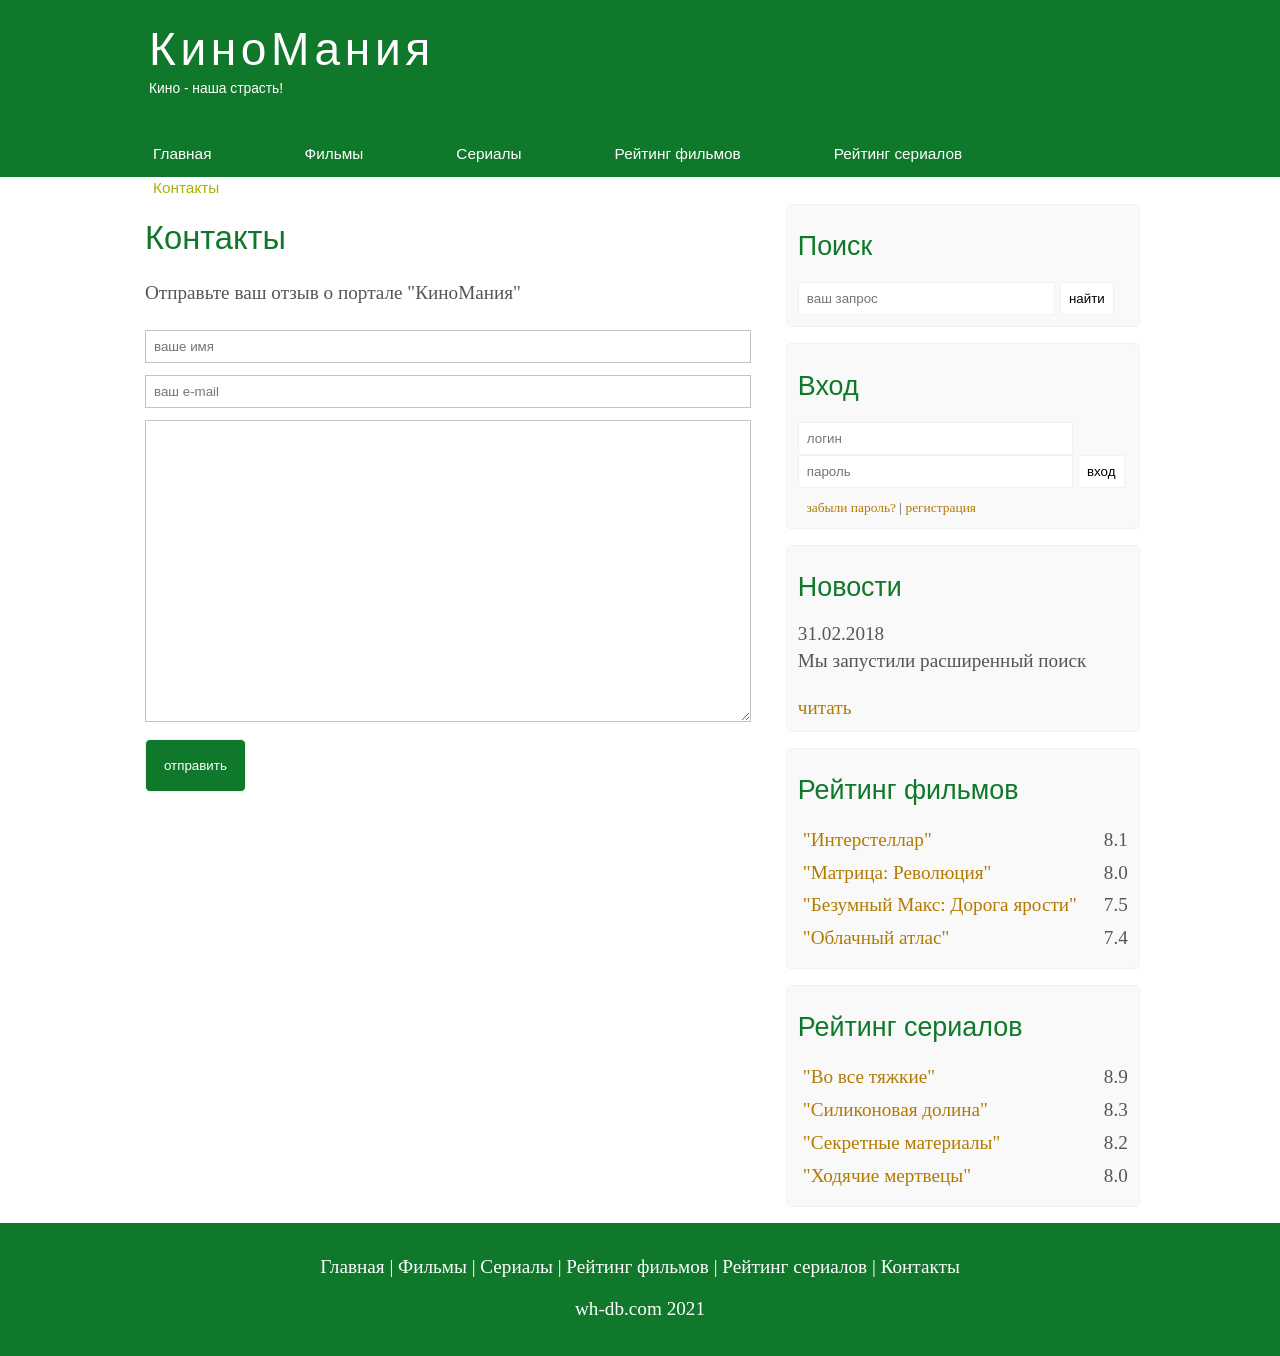
==== contacts.html @ 7883d6d8 "Add files via upload Макет сайта "КиноМания" на HTML/CSS" ====
<!DOCTYPE html>
<html lang="ru">
<head>
	<meta charset="UTF-8">
	<meta name="viewport" content="width=device-width, initial-scale=1.0">
	<title>Контакты</title>
	<meta name="description" content="КиноМания - это портал о кино"/>
	<meta name="keywords" content="фильмы, фильмы онлайн, hd"/>
	<link rel="stylesheet" href="assets/css/style.css">
	<link rel="shortcut icon" href="assets/img/icon.png" type="image/png">
</head>
<body>
	
	<div class="main">

		<div class="header">
			<div class="logo">
				<div class="logo_text">
					<h1><a href="/">КиноМания</a></h1>
					<h2>Кино - наша страсть!</h2>
				</div>
			</div>
			<div class="menubar">
				
				<ul class="menu">
					<li><a href="index.html">Главная</a></li>
					<li><a href="films.html">Фильмы</a></li>
					<li><a href="series.html">Сериалы</a></li>
					<li><a href="films_rating.html">Рейтинг фильмов</a></li>
					<li><a href="series_rating.html">Рейтинг сериалов</a></li>
					<li class="selected"><a href="contacts.html">Контакты</a></li>
				</ul>

			</div>

		</div>

		<div class="site_content">
			
			<div class="sidebar_container">

				<div class="sidebar">	
					<h2>Поиск</h2>
					<form method="post" action="#" id="search_form">
						<input type="search" name="search_field" placeholder="ваш запрос"/>
						<input type="submit" class="btn" value="найти"/>
					</form>
				</div>

				<div class="sidebar">
					<h2>Вход</h2>
					<form method="post" action="#" id="login">
						<input type="text" name="login_field" placeholder="логин"/>
						<input type="password" name="password_field" placeholder="пароль"/>
						<input type="submit" class="btn" value="вход"/>
						<div class="lables_passreg_text">
							<span><a href="#">забыли пароль?</a></span> | <span><a href="#">регистрация</a></span> 
						</div>
					</form>
				</div>

				<div class="sidebar">
					<h2>Новости</h2>
					<span>31.02.2018</span>
					<p>Мы запустили расширенный поиск</p>
					<a href="#">читать</a>
				</div>

				<div class="sidebar">
					<h2>Рейтинг фильмов</h2>
					<ul>
						<li><a href="show_inter.html">"Интерстеллар"</a><span class="rating_sidebar">8.1</span></li>
						<li><a href="show_matrix.html">"Матрица: Революция"</a><span class="rating_sidebar">8.0</span></li>
						<li><a href="show_max.html">"Безумный Макс: Дорога ярости"</a><span class="rating_sidebar">7.5</span></li>
						<li><a href="show_cloud.html">"Облачный атлас"</a><span class="rating_sidebar">7.4</span></li>
					</ul>
				</div>

				<div class="sidebar">
					<h2>Рейтинг сериалов</h2>
					<ul>
						<li><a href="show_breakingbad.html">"Во все тяжкие"</a><span class="rating_sidebar">8.9</span></li>
						<li><a href="show_silicon.html">"Силиконовая долина"</a><span class="rating_sidebar">8.3</span></li>
						<li><a href="show_xfiles.html">"Секретные материалы"</a><span class="rating_sidebar">8.2</span></li>
						<li><a href="show_dead.html">"Ходячие мертвецы"</a><span class="rating_sidebar">8.0</span></li>
					</ul>
				</div>

			</div>

			<div class="content">
				<h1>Контакты</h1>

				<p>Отправьте ваш отзыв о портале "КиноМания"</p>

				<div class="send_contact">
					<form method="post" action="#" id="review">
						<input type="text" name="review_name" placeholder="ваше имя">
						<input type="text" name="review_name" placeholder="ваш e-mail">
						<textarea name="review_text"></textarea>
						<input type="submit" value="отправить">
					</form>
				</div>
			</div>

		</div>

		<div class="footer">
			<p>
				<a href="index.html">Главная</a> |
				<a href="films.html">Фильмы</a> |
				<a href="series.html">Сериалы</a> |
				<a href="films_rating.html">Рейтинг фильмов</a> |
				<a href="series_rating.html">Рейтинг сериалов</a> |
				<a href="contacts.html">Контакты</a>
			</p>
			<p>wh-db.com 2021</p>
		</div>

	</div>

</body>
</html>
---- assets/css/style.css ----
* {
	margin: 0;
	padding: 0;
}

input[type="text"], input[type="password"], input[type="search"] {
	color: #5d5d5d;
	width: 60%;
	padding: 8px;
}

body {
	font-size: 1.2em;
	background-color: #fff;
	color: #555;
}

p {
	padding: 0 0 20px 0;
	line-height: 1.7em;
}

input, textarea {
	outline: none;
	border: none;
	border: solid 1px #f2f2f2;
}

h1, h2, h3 {
	font: normal 170% 'century gothic', arial;
	margin: 0 0 15px 0;
	padding: 15px 0 5px 0;
	color: #10782b;
}

h2 {
	font-size: 140%;
}

a, a:hover {
	outline: none;
	text-decoration: none;
	color: #b27a01;
}

ul {
	margin-left: 2px 0 22px 17px;
}

ul li {
	margin: 0 0 6px 0;
	padding: 0 0 4px 5px;
	line-height: 1.5em;
}

.header {
	background-color: #10782b;
	height: 177px;
	font-size: 0.8em;
	margin-left: 0px;
	margin-right: 0px;
	min-width: 1065px;
}

.main, .logo, .menubar, .site_content, .footer {
	margin-left: auto;
	margin-right: auto;
}

.logo {
	width: 1000px;
	padding-bottom: 40px;
}

.logo h1, .logo h2 {
	font: normal 300% 'century gothic', arial, sans-serif;
	margin: 0 0 0 9px;
}

.logo_text h1, .logo_text h1 a, .logo_text h1 a:hover {
	padding: 22px 0 0 0;
	color: #fff;
	letter-spacing: 0.1em;
	text-decoration: none;
}

.logo_text h2 {
	font-size: 0.9em;
	padding: 4px 0 0 0;
	color: white;
}

.menubar {
	width: 1060px;
	height: 46px;
}

ul.menu {
	float: right;
}

ul.menu li {
	float: left;
	padding: 0 0 0 15px;
	list-style: none;
	margin: 3px 15px 0 0;
}

ul.menu li a {
	font: normal 100% 'trebuchet ms', sans-serif;
	display: block;
	height: 20px;
	padding: 6px 35px 5px 28px;
	color: #fff;
	text-decoration: none;
}

ul.menu li.selected a {
	color: #aeb002;
}

ul.menu li a:hover {
	color: #e4ec04;
}

hr {
	border: solid 1px #f3f3f3;
	clear: both;
}

.site_content {
	width: 1000px;
	overflow: hidden;
	margin: 20px auto 0 auto;
	background-color: white;
}

.sidebar_container {
	float: right;
	width: 224px;
}

.sidebar {
	float: right;
	width: 330px;
	padding: 5%;
	margin: 0 0 16px 0;
	border: solid 1px #f2f2f2;
	border-radius: 5px;
	background-color: #f9f9f9;
}

.btn {
	padding: 8px;
	background-color: white;
	cursor: pointer;
}

.sidebar h2{
	color: #10782b;
}

.lables_passreg_text {
	font-size: 0.7em;
	margin-top: 3%;
	margin-left: 2%;
}

.sidebar ul {
	margin: 0;
}

.sidebar ul li {
	list-style-type: none;
	margin: 0 0 0 0;
}

.sidebar .rating_sidebar {
	float: right;
}

.sidebar form {
	width: 130%;
}

.content {
	text-align: left;
	width: 600px;
	padding: 0 0 0 5px;
	float: left;
}

.content a {
	text-decoration: none;
}

.films_block {
	margin-bottom: 5%;
}

.films_block img {
	border-radius: 5px;
	border: solid 5px #dad7d5;
	width: 22%;
}

.series_block {
	margin-bottom: 5%;
}

.series_block img {
	border-radius: 5px;
	border: solid 5px #dad7d5;
	width: 22%;
}

.posts .posts_content {
	font-size: 1em;
}

.info_film_page {
	margin-top: 2%;
	margin-bottom: 4%;
}

.info_film_page .label {
	font-size: 1em;
}

.info_film_page .value {
	font-size: 0.9em;
	color: #49945a;
	margin-right: 3%;
}

.info_series_page {
	margin-top: 2%;
	margin-bottom: 4%;
}

.info_series_page .label {
	font-size: 1em;
}

.info_series_page .value {
	font-size: 0.9em;
	color: #49945a;
	margin-right: 3%;
}

.description_film {
	margin-bottom: 2%;
	font-size: 91%;
}

.description_film img {
	float: left;
	margin-right: 2%;
	border-radius: 5px;
	border: solid 5px #dad7d5;
	margin-bottom: 2%;
}

.description_series {
	margin-bottom: 2%;
	font-size: 91%;
}

.description_series img {
	float: left;
	margin-right: 2%;
	border-radius: 5px;
	border: solid 5px #dad7d5;
	margin-bottom: 2%;
}

.reviews {
	margin-bottom: 4%;
	font-size: 0.9em;
}

.reviews .review_name {
	background-color: #10782b;
	color: white;
	padding: 1%;
	border-top-left-radius: 5px;
	border-top-right-radius: 5px;
}

.reviews .review_text {
	padding-top: 2%;
	padding-bottom: 2%;
	padding-left: 2%;
	margin-bottom: 3%;
}

.send {
	margin-bottom: 4%;
}

.send input[type="text"], textarea {
	border: solid 1px #c3c3c3;
	margin-bottom: 2%;
}

.send input[type="text"] {
	width: 97%;
}

.send textarea {
	width: 598px;
	height: 200px;
}

.send input[type="submit"] {
	background-color: #10782b;
	padding: 3%;
	color: white;
	border-radius: 5px;
}

.send_contact input[type="text"], textarea {
	border: solid 1px #c3c3c3;
	margin-bottom: 2%;
}

.send_contact input[type="text"] {
	width: 98%;
}

.send_contact textarea {
	width: 604px;
	height: 300px;
}

.send_contact input[type="submit"] {
	background-color: #10782b;
	padding: 3%;
	color: white;
	border-radius: 5px;
}

.info_film {
	margin-bottom: 3%;
	background-color: #f9f9f9;
	padding: 4%;
	height: 325px;
	width: 560px;
	font-size: 82%
}

.info_film img {
	float: left;
	margin-height: 2%;
	border-radius: 5px;
	border: solid 5px #dad7d5;
	width: 25%;
	margin-right: 2%;
}

.info_series {
	margin-bottom: 3%;
	background-color: #f9f9f9;
	padding: 4%;
	height: 325px;
	width: 560px;
	font-size: 82%
}

.info_series img {
	float: left;
	margin-height: 2%;
	border-radius: 5px;
	border: solid 5px #dad7d5;
	width: 25%;
	margin-right: 2%;
}

.button {
	background-color: #10782b;
	padding: 2%;
	color: white;
	border-radius: 5px;
	float: right;
	margin-top: 5%;
	clear: both;
	font-size: 0.8em;
}

.button a {
	color: white;
	font-size: 105%;
}

table {
	width: 100%;
	border: solid 1px #f4f4f4;
}

td {
	padding: 1%;
	border: solid 1px #f4f4f4;
}

td img {
	width: 60px;
	vertical-align: middle;
}

.center {
	text-align: center;
}

.rating {
	font-weight: bold;
}

.footer {
	width: 100%;
	height: 100px;
	padding: 28px 0 5px 0;
	text-align: center;
	background-color: #10782b;
	color: white;
	margin-left: 0px;
	margin-right: 0px;
	min-width: 1065px;
}

.footer a {
	color: white;
	text-decoration: none;
}

.footer a:hover {
	color: #e4ec04;
	text-decoration: none;
}

.footer p {
	padding: 0 0 10px 0;
}

//CSS Mobile

@media only screen
and (min-device-width: 320px)
and (max-device-width: 568px) {

	.header {
		background-color: #10782b;
		min-width: 100%;
		height: 20%;
		text-align: center;
	}
	.logo {
		width: 100%;
	}
	.site_content {
		width: 100%;
	}
	.menubar {
		width: 100%;
		height: 100%;
	}

	.site_content {
		width: 100%;
		text-align: center;
	}

	.sidebar_container {
		display: none;
	}
}
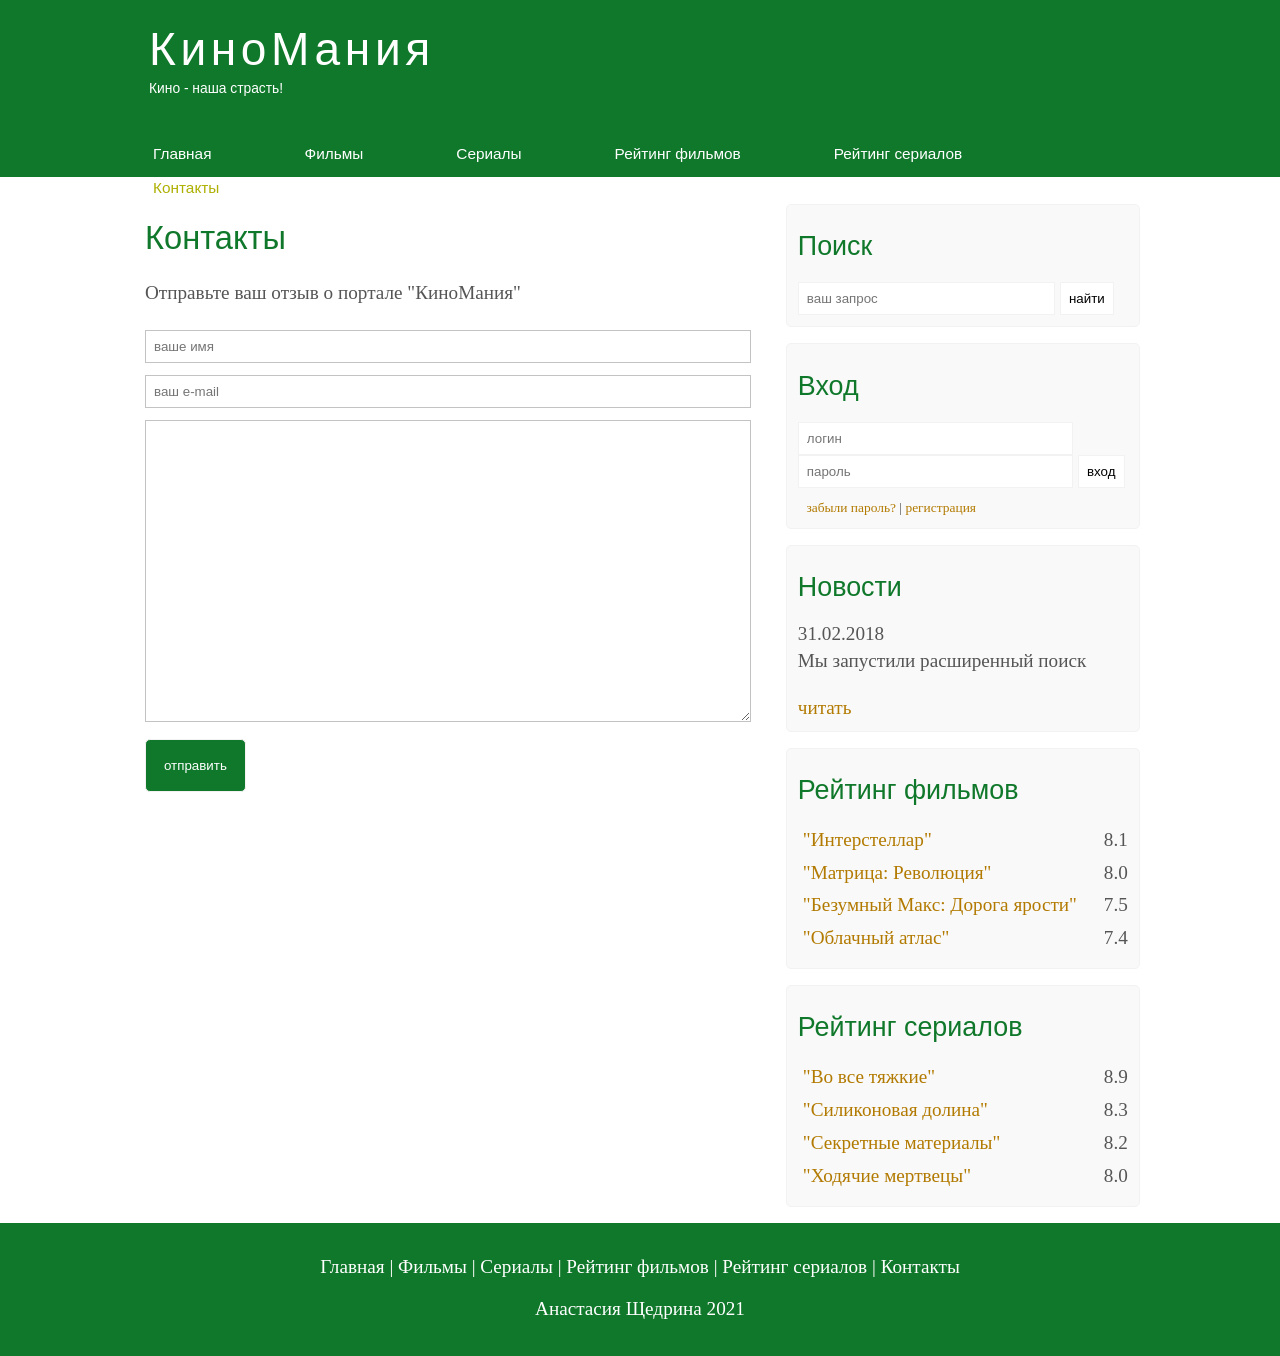
==== commit 9fab0107: "Готовая верстка на мобильные устройства" ====
--- a/contacts.html
+++ b/contacts.html
@@ -7,6 +7,8 @@
 	<meta name="description" content="КиноМания - это портал о кино"/>
 	<meta name="keywords" content="фильмы, фильмы онлайн, hd"/>
 	<link rel="stylesheet" href="assets/css/style.css">
+	<link rel="stylesheet" href="assets/css/style-mini-device.css">
+	<link rel="stylesheet" href="assets/css/style-ipad.css">
 	<link rel="shortcut icon" href="assets/img/icon.png" type="image/png">
 </head>
 <body>
@@ -114,7 +116,7 @@
 				<a href="series_rating.html">Рейтинг сериалов</a> |
 				<a href="contacts.html">Контакты</a>
 			</p>
-			<p>wh-db.com 2021</p>
+			<p>Анастасия Щедрина 2021</p>
 		</div>
 
 	</div>
--- a/assets/css/style.css
+++ b/assets/css/style.css
@@ -351,7 +351,6 @@
 
 .info_film img {
 	float: left;
-	margin-height: 2%;
 	border-radius: 5px;
 	border: solid 5px #dad7d5;
 	width: 25%;
@@ -369,7 +368,6 @@
 
 .info_series img {
 	float: left;
-	margin-height: 2%;
 	border-radius: 5px;
 	border: solid 5px #dad7d5;
 	width: 25%;
@@ -439,37 +437,4 @@
 
 .footer p {
 	padding: 0 0 10px 0;
-}
-
-//CSS Mobile
-
-@media only screen
-and (min-device-width: 320px)
-and (max-device-width: 568px) {
-
-	.header {
-		background-color: #10782b;
-		min-width: 100%;
-		height: 20%;
-		text-align: center;
-	}
-	.logo {
-		width: 100%;
-	}
-	.site_content {
-		width: 100%;
-	}
-	.menubar {
-		width: 100%;
-		height: 100%;
-	}
-
-	.site_content {
-		width: 100%;
-		text-align: center;
-	}
-
-	.sidebar_container {
-		display: none;
-	}
 }
--- a/assets/css/style-mini-device.css
+++ b/assets/css/style-mini-device.css
@@ -0,0 +1,193 @@
+/*CSS Mobile*/
+
+@media only screen and (min-device-width: 320px) and (max-device-width: 568px) {
+	.header {
+		background-color: rgb(27, 158, 158);
+		min-width: 100%;
+		height: 20%;
+		text-align: center;
+	}
+
+	.logo {
+		width: 100%;
+	}
+
+	.site_content {
+		width: 100%;
+	}
+
+	.menubar {
+		width: 100%;
+		height: 100%;
+	}
+
+	.content {
+		width: 96%;
+		text-align: center;
+	}
+
+	.site_content {
+		width: 100%;
+		text-align: center;
+	}
+
+	.sidebar_container {
+		display: none;
+	}
+
+	.footer {
+		display: none;
+	}
+
+	ul.menu {
+		float: none;
+	}
+
+	ul.menu li {
+		margin: 0;
+		padding: 0;
+		float: none;
+	}
+
+	.logo h1 {
+		font: normal 235% 'century gothic', arial, sans-serif;
+	}
+
+	.logo h2 {
+		font: normal 100% 'century gothic', arial, sans-serif;
+		color: white;
+	}
+
+	.content h1, h2 {
+		font: normal 100% 'century gothic', arial;
+	}
+
+	.films_block img {
+		width: 43%;
+	}
+
+	.series_block img {
+		width: 43%;
+	}
+
+	.posts_content p {
+		line-height: 1.5em;
+		padding: 3%;
+		text-align: left;
+	}
+
+	.posts p {
+		font-size: 96%;
+	}
+	/*films page*/
+	.info_film {
+		float: none;
+		width: 93%;
+		height: 100%;
+		text-align: left;
+	}
+	.info_film h2 {
+		text-align: center;
+	}
+	.info_film img {
+		width: 86%;
+		float: none;
+		margin-left: 3%;
+		margin-bottom: 5%;
+	}
+	.button {
+		float: none;
+		text-align: center;
+	}
+	/*series page*/
+	.info_series {
+		float: none;
+		width: 93%;
+		height: 100%;
+		text-align: left;
+	}
+	.info_series h2 {
+		text-align: center;
+	}
+	.info_series img {
+		width: 86%;
+		float: none;
+		margin-left: 3%;
+		margin-bottom: 5%;
+	}
+	/*rating film page*/
+	table {
+		display: block;
+	}
+
+	th {
+		font-size: 75%;
+	}
+
+	td {
+		padding: 0;
+		margin: 0;
+		font-size: 80%;
+		text-align: left;
+	}
+	/*show page*/
+	iframe {
+		width: 88%;
+		height: 100%;
+	}
+	.description_film {
+		width: 90%;
+		text-align: left;
+		margin-left: 2%;
+	}
+	.description_film img {
+		float: none;
+		width: 73%;
+		display: block;
+		margin: 0;
+		padding: 0;
+		margin-left: 12%;
+		margin-bottom: 7%;
+	}
+	.review_name {
+		text-align: left;
+	}
+	.review_text {
+		text-align: left;
+	}
+	.send input[type="text"] {
+		width: 90%;
+	}
+	.send textarea {
+		width: 95%;
+	}
+	.send input[type="submit"] {
+		float: none;
+		width: 95%;
+	}
+	.description_series {
+		width: 90%;
+		text-align: left;
+		margin-left: 2%;
+	}
+	.description_series img {
+		float: none;
+		width: 73%;
+		display: block;
+		margin: 0;
+		padding: 0;
+		margin-left: 12%;
+		margin-bottom: 7%;
+	}
+	.send_contact input[type="text"] {
+		width: 90%;
+	}
+    .send_contact textarea {
+		width: 95%;
+	}
+    .send_contact input[type="submit"] {
+		float: none;
+		width: 95%;
+        margin-bottom: 2%;
+	}
+}
--- a/assets/css/style-ipad.css
+++ b/assets/css/style-ipad.css
@@ -0,0 +1,193 @@
+/*CSS Mobile*/
+
+@media only screen and (min-device-width: 768px) and (max-device-width: 1024px) {
+	.header {
+		background-color: rgb(27, 158, 158);
+		min-width: 100%;
+		height: 20%;
+		text-align: center;
+	}
+
+	.logo {
+		width: 100%;
+	}
+
+	.site_content {
+		width: 100%;
+	}
+
+	.menubar {
+		width: 100%;
+		height: 100%;
+	}
+
+	.content {
+		width: 96%;
+		text-align: center;
+	}
+
+	.site_content {
+		width: 100%;
+		text-align: center;
+	}
+
+	.sidebar_container {
+		display: none;
+	}
+
+	.footer {
+		display: none;
+	}
+
+	ul.menu {
+		float: none;
+	}
+
+	ul.menu li {
+		margin: 0;
+		padding: 0;
+		float: none;
+	}
+
+	.logo h1 {
+		font: normal 235% 'century gothic', arial, sans-serif;
+	}
+
+	.logo h2 {
+		font: normal 100% 'century gothic', arial, sans-serif;
+		color: white;
+	}
+
+	.content h1, h2 {
+		font: normal 100% 'century gothic', arial;
+	}
+
+	.films_block img {
+		width: 43%;
+	}
+
+	.series_block img {
+		width: 43%;
+	}
+
+	.posts_content p {
+		line-height: 1.5em;
+		padding: 3%;
+		text-align: left;
+	}
+
+	.posts p {
+		font-size: 96%;
+	}
+	/*films page*/
+	.info_film {
+		float: none;
+		width: 93%;
+		height: 100%;
+		text-align: left;
+	}
+	.info_film h2 {
+		text-align: center;
+	}
+	.info_film img {
+		width: 86%;
+		float: none;
+		margin-left: 3%;
+		margin-bottom: 5%;
+	}
+	.button {
+		float: none;
+		text-align: center;
+	}
+	/*series page*/
+	.info_series {
+		float: none;
+		width: 93%;
+		height: 100%;
+		text-align: left;
+	}
+	.info_series h2 {
+		text-align: center;
+	}
+	.info_series img {
+		width: 86%;
+		float: none;
+		margin-left: 3%;
+		margin-bottom: 5%;
+	}
+	/*rating film page*/
+	table {
+		display: block;
+	}
+
+	th {
+		font-size: 75%;
+	}
+
+	td {
+		padding: 0;
+		margin: 0;
+		font-size: 80%;
+		text-align: left;
+	}
+	/*show page*/
+	iframe {
+		width: 88%;
+		height: 100%;
+	}
+	.description_film {
+		width: 90%;
+		text-align: left;
+		margin-left: 2%;
+	}
+	.description_film img {
+		float: none;
+		width: 73%;
+		display: block;
+		margin: 0;
+		padding: 0;
+		margin-left: 12%;
+		margin-bottom: 7%;
+	}
+	.review_name {
+		text-align: left;
+	}
+	.review_text {
+		text-align: left;
+	}
+	.send input[type="text"] {
+		width: 90%;
+	}
+	.send textarea {
+		width: 95%;
+	}
+	.send input[type="submit"] {
+		float: none;
+		width: 95%;
+	}
+	.description_series {
+		width: 90%;
+		text-align: left;
+		margin-left: 2%;
+	}
+	.description_series img {
+		float: none;
+		width: 73%;
+		display: block;
+		margin: 0;
+		padding: 0;
+		margin-left: 12%;
+		margin-bottom: 7%;
+	}
+	.send_contact input[type="text"] {
+		width: 90%;
+	}
+    .send_contact textarea {
+		width: 95%;
+	}
+    .send_contact input[type="submit"] {
+		float: none;
+		width: 95%;
+        margin-bottom: 2%;
+	}
+}
